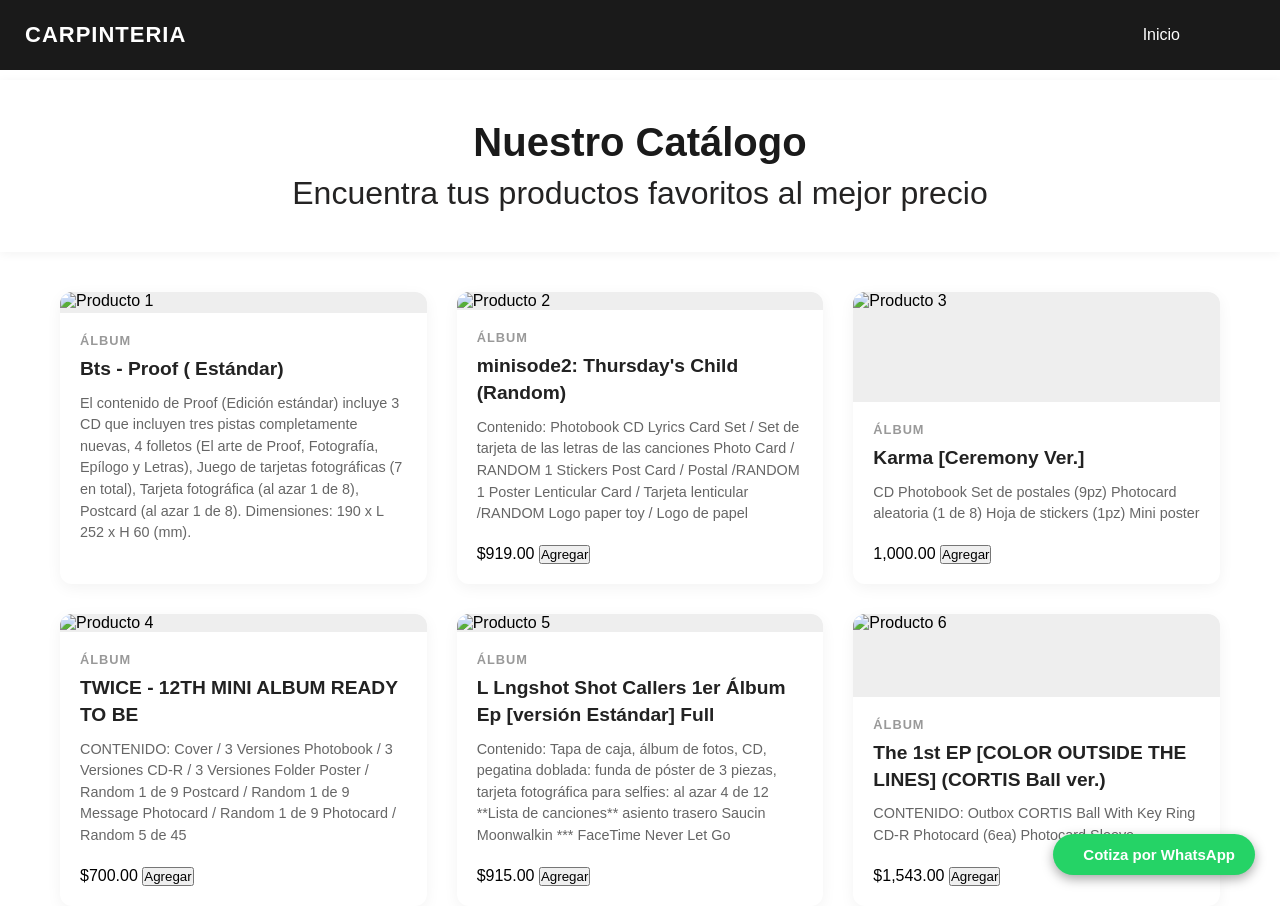
==== secundarios/puertas.html @ e315717f "6" ====
<!DOCTYPE html>
<html lang="en">
<head>
    <meta charset="UTF-8">
    <meta name="viewport" content="width=device-width, initial-scale=1.0">
    <title>Puertas</title>
    <link rel="stylesheet" href="../css/puertas.css">
</head>
<body>
   
    <nav class="navbar">
    <div class="nav-logo">
        <a href="#">CARPINTERIA</a>
    </div>

    <!-- Lista de enlaces de navegación -->
    <ul class="nav-links" id="navLinks">
        <li><a href="../index.html" class="active">Inicio</a></li>
        <li><a href="#" class="active"></a></li>
        <li><a href="#" class="active"></a></li>
        <li><a href="#" class="active"></a></li>
    </ul>

    <!-- Botón de menú hamburguesa para celulares -->
    <button class="nav-toggle" id="navToggle" aria-label="Abrir menú">
        <span class="bar"></span>
        <span class="bar"></span>
        <span class="bar"></span>
    </button>
</nav> 

    <header class="catalog-header">
        <h1>Nuestro Catálogo</h1>
        <p>Encuentra tus productos favoritos al mejor precio</p>
    </header>

    <main class="catalog-container">
        
        <article class="product-card">
            <div class="product-image">
                <img src="../img/ca_album/pood.png" alt="Producto 1">
            </div>
            <div class="product-info">
                <span class="product-category">Álbum</span>
                <h3 class="product-title">Bts - Proof ( Estándar) </h3>
                <p class="product-description">
                    El contenido de Proof (Edición estándar) incluye 3 CD que incluyen tres pistas completamente nuevas, 4 folletos (El arte de Proof, Fotografía, Epílogo y Letras), Juego de tarjetas fotográficas (7 en total), Tarjeta fotográfica (al azar 1 de 8), Postcard (al azar 1 de 8). Dimensiones: 190 x L 252 x H 60 (mm).
                </p>
            </div>
        </article>

        <article class="product-card">
            <div class="product-image">
                <img src="../img/ca_album/bfda4874c59548db0187cb5bb2b33055.png" alt="Producto 2">
            </div>
            <div class="product-info">
                <span class="product-category">Álbum</span>
                <h3 class="product-title">minisode2: Thursday's Child (Random)</h3>
                <p class="product-description">Contenido:
                    Photobook
                    CD
                    Lyrics Card Set / Set de tarjeta de las letras de las canciones
                    Photo Card / RANDOM 1
                    Stickers
                    Post Card / Postal /RANDOM 1
                    Poster
                    Lenticular Card / Tarjeta lenticular /RANDOM
                    Logo paper toy / Logo de papel</p>
                <div class="product-price-action">
                    <span class="product-price">$919.00</span>
                    <button class="add-to-cart-btn" aria-label="Agregar al carrito">
                        <i class="fa-solid fa-cart-shopping"></i> Agregar
                    </button>
                </div>
            </div>
        </article>

        <article class="product-card">
            <div class="product-image">
                <img src="../img/ca_album/61nS3J0l3qL._AC_SL1200_-removebg-preview.png" alt="Producto 3">
            </div>
            <div class="product-info">
                <span class="product-category">Álbum</span>
                <h3 class="product-title">Karma [Ceremony Ver.]</h3>
                <p class="product-description">CD
                    Photobook
                    Set de postales (9pz)
                    Photocard aleatoria (1 de 8)
                    Hoja de stickers (1pz)
                    Mini poster</p>
                    <div class="product-price-action">
                    <span class="product-price">1,000.00</span>
                    <button class="add-to-cart-btn" aria-label="Agregar al carrito">
                        <i class="fa-solid fa-cart-shopping"></i> Agregar
                    </button>
                </div>
            </div>
        </article>

        <article class="product-card">
            <div class="product-image">
                <img src="../img/ca_album/upscalemedia-transformed.jpeg" alt="Producto 4">
            </div>
            <div class="product-info">
                <span class="product-category">Álbum</span>
                <h3 class="product-title">TWICE - 12TH MINI ALBUM READY TO BE</h3>
                <p class="product-description"> CONTENIDO: 
                    Cover / 3 Versiones
                    Photobook / 3 Versiones
                    CD-R / 3 Versiones
                    Folder Poster / Random 1 de 9
                    Postcard / Random 1 de 9
                    Message Photocard / Random 1 de 9
                    Photocard / Random 5 de 45
                </p>
                <div class="product-price-action">
                    <span class="product-price">$700.00</span>
                    <button class="add-to-cart-btn" aria-label="Agregar al carrito">
                        <i class="fa-solid fa-cart-shopping"></i> Agregar
                    </button>
                </div>
            </div>
        </article>
        <article class="product-card">
            <div class="product-image">
                <img src="../img/ca_album/lngshot album aesthetic.jpeg" alt="Producto 5">
            </div>
            <div class="product-info">
                <span class="product-category">Álbum</span>
                <h3 class="product-title">L Lngshot Shot Callers 1er Álbum Ep [versión Estándar] Full</h3>
                <p class="product-description">Contenido: Tapa de caja, álbum de fotos,
                     CD, pegatina doblada: funda de póster de 3 piezas,
                      tarjeta fotográfica para selfies: al azar 4 de 12 
                      **Lista de canciones** asiento trasero Saucin Moonwalkin ***
                       FaceTime Never Let Go </p>
                <div class="product-price-action">
                    <span class="product-price">$915.00</span>
                    <button class="add-to-cart-btn" aria-label="Agregar al carrito">
                        <i class="fa-solid fa-cart-shopping"></i> Agregar
                    </button>
                </div>
            </div>
        </article>
        <article class="product-card">
            <div class="product-image">
                <img src="../img/ca_album/cortis álbum ball ver_ ⊹ ࣪ ˖.jpeg" alt="Producto 6">
            </div>
            <div class="product-info">
                <span class="product-category">Álbum</span>
                <h3 class="product-title">The 1st EP [COLOR OUTSIDE THE LINES] (CORTIS Ball ver.)</h3>
                <p class="product-description"> CONTENIDO:
                    Outbox
                    CORTIS Ball With Key Ring
                    CD-R
                    Photocard (6ea)
                    Photocard Sleeve
                </p>
                <div class="product-price-action">
                    <span class="product-price">$1,543.00</span>
                    <button class="add-to-cart-btn" aria-label="Agregar al carrito">
                        <i class="fa-solid fa-cart-shopping"></i> Agregar
                    </button>
                </div>
            </div>
        </article>
         
    </main>
    <!-- Botón flotante con texto e icono -->
       <a href="https://wa.me/5212221234567?text=Hola,%20me%20interesa%20una%20cotización" target="_blank" class="btn-wsp-cotizar">
    <i class="fa-brands fa-whatsapp"></i>
    <span>Cotiza por WhatsApp</span>
</a>
    <script src="../js/script.js"></script>
</body>
</html>
---- css/puertas.css ----
* {
    margin: 0;
    padding: 0;
    box-sizing: border-box;
    font-family: 'Segoe UI', Tahoma, Geneva, Verdana, sans-serif;
}

.catalog-header {
    text-align: center;
    padding: 40px 20px;
    background-color: #ffffffb4;
    box-shadow: 0 2px 10px rgba(0, 0, 0, 0.05);
    margin-bottom: 40px;
}

.catalog-header h1 {
    font-size: 2.5rem;
    color: #1a1a1a;
    margin-bottom: 10px;
}

.catalog-header p {
    color: #242323;
    font-size: 2.0rem;
}

.catalog-container {
    max-width: 1200px;
    margin: 0 auto;
    padding: 0 20px;
    display: grid;
    grid-template-columns: repeat(auto-fill, minmax(280px, 1fr));
    gap: 30px;
}

.product-card {
    background-color: #ffffff;
    border-radius: 12px;
    overflow: hidden;
    box-shadow: 0 4px 15px rgba(0, 0, 0, 0.05);
    transition: transform 0.3s ease, box-shadow 0.3s ease;
    display: flex;
    flex-direction: column;
}

.product-card:hover {
    transform: translateY(-5px);
    box-shadow: 0 8px 25px rgba(0, 0, 0, 0.15);
}


.product-image {
    width: 100%;
    height: 100%;
    overflow: hidden;
    background-color: #eee;
}

.product-image img {
    width: 100%;
    height: 100%;
    object-fit: cover;
    transition: transform 0.5s ease;
}

.product-card:hover .product-image img {
    transform: scale(1.05); 
}


.product-info {
    padding: 20px;
    display: flex;
    flex-direction: column;
    flex-grow: 1;
}

.product-category {
    font-size: 0.8rem;
    text-transform: uppercase;
    color: #999;
    font-weight: 700;
    letter-spacing: 1px;
    margin-bottom: 8px;
}

.product-title {
    font-size: 1.2rem;
    color: #222;
    margin-bottom: 10px;
    line-height: 1.4;
}

.product-description {
    font-size: 0.9rem;
    color: #666;
    line-height: 1.5;
    margin-bottom: 20px;
}

/* =========================================================
   BOTÓN FLOTANTE DE WHATSAPP
   ========================================================= */
.btn-wsp-cotizar {
    position: fixed;
    bottom: 25px;
    right: 25px;
    display: flex;
    align-items: center;
    gap: 10px;
    background-color: #25d366;
    color: #ffffff;
    padding: 12px 20px;
    border-radius: 50px;
    text-decoration: none;
    font-weight: 600;
    font-size: 15px;
    box-shadow: 0 4px 12px rgba(0, 0, 0, 0.35);
    z-index: 9999;
    transition: transform 0.3s ease, background-color 0.3s ease;
}

.btn-wsp-cotizar i {
    font-size: 22px;
}

.btn-wsp-cotizar:hover {
    background-color: #128c7e;
    transform: translateY(-3px) scale(1.03);
}

/* =========================================================
   ADAPTACIÓN RESPONSIVA (CELULARES)
   ========================================================= */
@media screen and (max-width: 768px) {
    .container .slide .item {
        width: 110px;
        height: 160px;
    }

    .slide .item:nth-child(3) { top: 75%; left: 20px; }
    .slide .item:nth-child(4) { top: 75%; left: 140px; }
    .slide .item:nth-child(5) { top: 75%; left: 260px; }
    .slide .item:nth-child(n + 6) { top: 75%; left: 380px; opacity: 0; }

    .item .content {
        top: 30%;
        left: 25px;
        width: 85%;
    }

    .content .name { font-size: 32px; }
    .content .des { font-size: 13px; }

    /* Ajuste de WhatsApp para celulares */
    .btn-wsp-cotizar {
        bottom: 15px;
        right: 15px;
        padding: 10px 16px;
        font-size: 13px;
    }

    .btn-wsp-cotizar i {
        font-size: 18px;
    }
}
/* Espacio superior para que el navbar no tape el texto "Nuestro Catálogo" */
body {
    padding-top: 80px; 
}

/* NAVBAR BASE */
.navbar {
    position: fixed;
    top: 0;
    left: 0;
    width: 100%;
    height: 70px;
    background-color: #1a1a1a; /* Fondo oscuro sólido */
    display: flex;
    justify-content: space-between;
    align-items: center;
    padding: 0 25px;
    z-index: 10000;
}

.nav-logo a {
    color: #ffffff;
    font-size: 22px;
    font-weight: 800;
    text-decoration: none;
    letter-spacing: 1px;
}

.nav-links {
    display: flex;
    list-style: none;
    gap: 25px;
}

.nav-links a {
    color: #cccccc;
    text-decoration: none;
    font-size: 16px;
    font-weight: 500;
    transition: color 0.3s ease;
}

.nav-links a:hover,
.nav-links a.active {
    color: #ffffff;
}

/* BOTÓN HAMBURGUESA */
.nav-toggle {
    display: none;
    flex-direction: column;
    justify-content: space-between;
    width: 28px;
    height: 20px;
    background: transparent;
    border: none;
    cursor: pointer;
    padding: 0;
}

.nav-toggle .bar {
    height: 3px;
    width: 100%;
    background-color: #ffffff;
    border-radius: 4px;
    transition: all 0.3s ease;
}

/* MENÚ RESPONSIVO PARA MÓVILES */
@media screen and (max-width: 768px) {
    .nav-toggle {
        display: flex; /* Muestra el botón hamburguesa en celular */
    }

    .nav-links {
        position: fixed;
        top: 70px;
        right: -100%; /* Oculto fuera de la pantalla a la derecha */
        width: 100%;
        height: calc(100vh - 70px);
        background-color: #1a1a1a; /* Mismo fondo oscuro */
        flex-direction: column;
        align-items: center;
        justify-content: flex-start;
        padding-top: 50px;
        gap: 30px;
        transition: right 0.4s ease-in-out;
        z-index: 9999;
    }

    /* Clase que se activa con JS al presionar la hamburguesa */
    .nav-links.active {
        right: 0; 
    }

    .nav-links a {
        font-size: 20px;
    }

    /* Transformación del botón a una 'X' */
    .nav-toggle.active .bar:nth-child(1) {
        transform: translateY(8px) rotate(45deg);
    }
    .nav-toggle.active .bar:nth-child(2) {
        opacity: 0;
    }
    .nav-toggle.active .bar:nth-child(3) {
        transform: translateY(-9px) rotate(-45deg);
    }
}
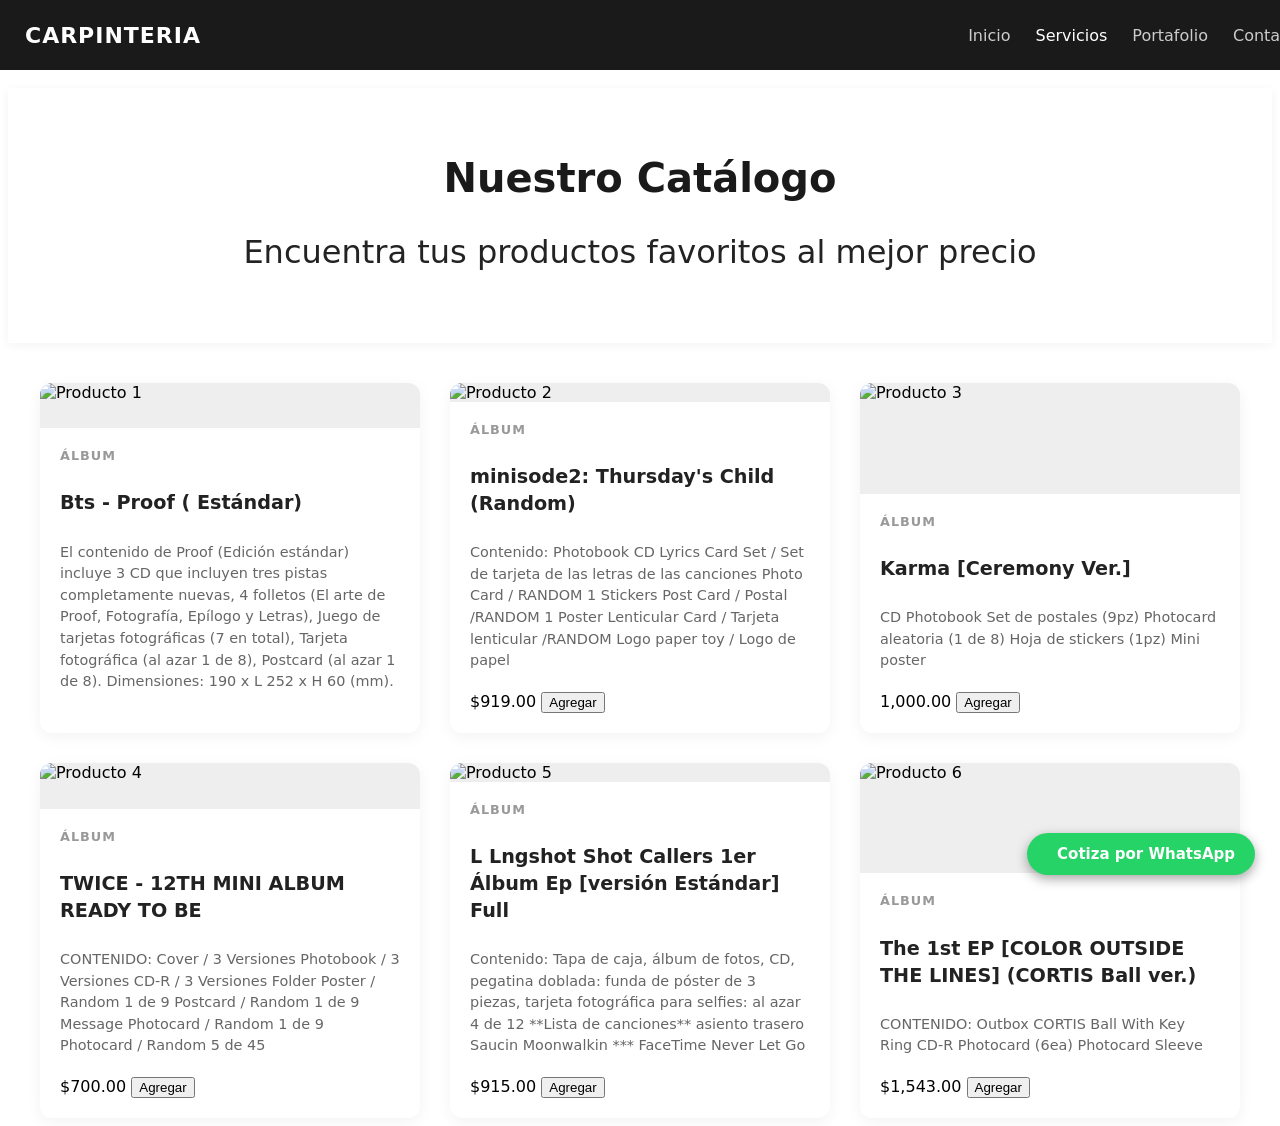
==== commit 8d8e24cb: "5" ====
--- a/secundarios/puertas.html
+++ b/secundarios/puertas.html
@@ -9,26 +9,24 @@
 <body>
    
     <nav class="navbar">
-    <div class="nav-logo">
-        <a href="#">CARPINTERIA</a>
-    </div>
+        <div class="nav-logo">
+            <a href="../index.html">CARPINTERIA</a>
+        </div>
 
-    <!-- Lista de enlaces de navegación -->
-    <ul class="nav-links" id="navLinks">
-        <li><a href="../index.html" class="active">Inicio</a></li>
-        <li><a href="#" class="active"></a></li>
-        <li><a href="#" class="active"></a></li>
-        <li><a href="#" class="active"></a></li>
-    </ul>
+        <ul class="nav-links" id="navLinks">
+            <li><a href="../index.html">Inicio</a></li>
+            <li><a href="#" class="active">Servicios</a></li>
+            <li><a href="#">Portafolio</a></li>
+            <li><a href="#">Contacto</a></li>
+        </ul>
 
-    <!-- Botón de menú hamburguesa para celulares -->
-    <button class="nav-toggle" id="navToggle" aria-label="Abrir menú">
-        <span class="bar"></span>
-        <span class="bar"></span>
-        <span class="bar"></span>
-    </button>
-</nav> 
-
+        <button class="nav-toggle" id="navToggle" aria-label="Abrir menú">
+            <span class="bar"></span>
+            <span class="bar"></span>
+            <span class="bar"></span>
+        </button>
+    </nav>
+    
     <header class="catalog-header">
         <h1>Nuestro Catálogo</h1>
         <p>Encuentra tus productos favoritos al mejor precio</p>
--- a/css/puertas.css
+++ b/css/puertas.css
@@ -1,10 +1,3 @@
-* {
-    margin: 0;
-    padding: 0;
-    box-sizing: border-box;
-    font-family: 'Segoe UI', Tahoma, Geneva, Verdana, sans-serif;
-}
-
 .catalog-header {
     text-align: center;
     padding: 40px 20px;
@@ -164,19 +157,24 @@
         font-size: 18px;
     }
 }
-/* Espacio superior para que el navbar no tape el texto "Nuestro Catálogo" */
+
 body {
+    background-color: #ffffff;
+    font-family: system-ui, -apple-system, BlinkMacSystemFont, 'Segoe UI', Roboto, sans-serif;
+    /* Relleno superior para que la barra fija no tape el título del catálogo */
     padding-top: 80px; 
 }
 
-/* NAVBAR BASE */
+/* =========================================================
+   BARRA DE NAVEGACIÓN
+   ========================================================= */
 .navbar {
     position: fixed;
     top: 0;
     left: 0;
     width: 100%;
     height: 70px;
-    background-color: #1a1a1a; /* Fondo oscuro sólido */
+    background-color: #1a1a1a;
     display: flex;
     justify-content: space-between;
     align-items: center;
@@ -211,7 +209,7 @@
     color: #ffffff;
 }
 
-/* BOTÓN HAMBURGUESA */
+/* Botón Hamburguesa */
 .nav-toggle {
     display: none;
     flex-direction: column;
@@ -231,7 +229,6 @@
     border-radius: 4px;
     transition: all 0.3s ease;
 }
-
 /* MENÚ RESPONSIVO PARA MÓVILES */
 @media screen and (max-width: 768px) {
     .nav-toggle {
@@ -273,4 +270,55 @@
     .nav-toggle.active .bar:nth-child(3) {
         transform: translateY(-9px) rotate(-45deg);
     }
+}
+/* =========================================================
+   ADAPTACIÓN RESPONSIVA (CELULARES)
+   ========================================================= */
+@media screen and (max-width: 768px) {
+    .nav-toggle {
+        display: flex;
+    }
+
+    .nav-links {
+        position: fixed;
+        top: 70px;
+        right: -100%;
+        width: 100%;
+        height: calc(100vh - 70px);
+        background-color: #1a1a1a !important;
+        flex-direction: column;
+        align-items: center;
+        justify-content: flex-start;
+        padding-top: 50px;
+        gap: 30px;
+        transition: right 0.4s ease-in-out;
+        z-index: 9999;
+    }
+
+    /* Menú desplegado */
+    .nav-links.active {
+        right: 0 !important;
+    }
+
+    .nav-links a {
+        font-size: 20px;
+    }
+
+    /* Animación del icono a 'X' */
+    .nav-toggle.active .bar:nth-child(1) {
+        transform: translateY(8px) rotate(45deg);
+    }
+    .nav-toggle.active .bar:nth-child(2) {
+        opacity: 0;
+    }
+    .nav-toggle.active .bar:nth-child(3) {
+        transform: translateY(-9px) rotate(-45deg);
+    }
+
+    .btn-wsp-cotizar {
+        bottom: 15px;
+        right: 15px;
+        padding: 10px 16px;
+        font-size: 13px;
+    }
 }
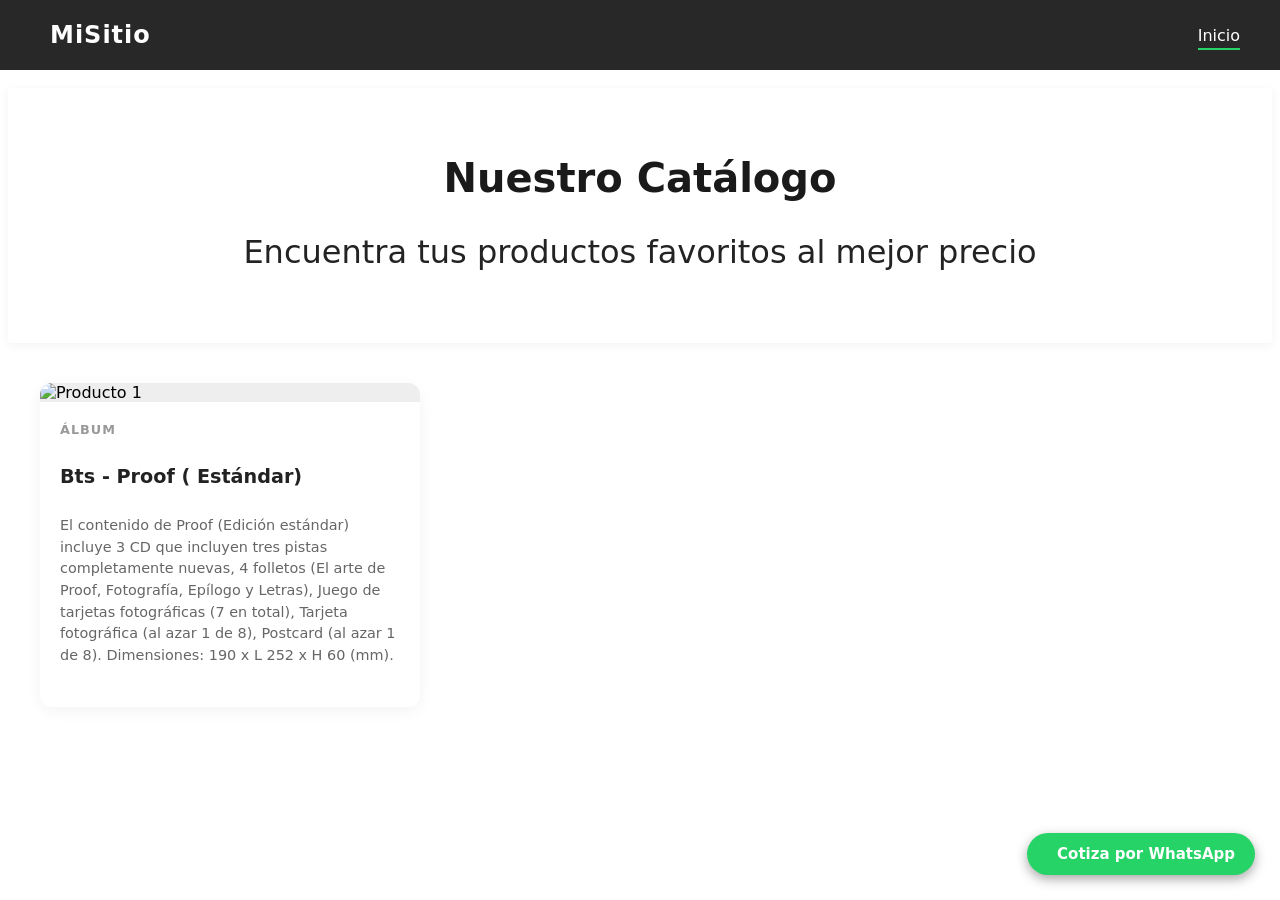
==== commit bbbd47d2: "8" ====
--- a/secundarios/puertas.html
+++ b/secundarios/puertas.html
@@ -7,26 +7,29 @@
     <link rel="stylesheet" href="../css/puertas.css">
 </head>
 <body>
-   
     <nav class="navbar">
-        <div class="nav-logo">
-            <a href="../index.html">CARPINTERIA</a>
-        </div>
+    <div class="nav-logo">
+        <a href="#">MiSitio</a>
+    </div>
 
-        <ul class="nav-links" id="navLinks">
-            <li><a href="../index.html">Inicio</a></li>
-            <li><a href="#" class="active">Servicios</a></li>
-            <li><a href="#">Portafolio</a></li>
-            <li><a href="#">Contacto</a></li>
-        </ul>
+    <!-- Lista de enlaces de navegación -->
+    <ul class="nav-links" id="navLinks">
+        <li><a href="../index.html" class="active">Inicio</a></li>
+        <li><a href="#"></a></li>
+        <li><a href="#"></a></li>
+        <li><a href="#"></a></li>
+    </ul>
 
-        <button class="nav-toggle" id="navToggle" aria-label="Abrir menú">
-            <span class="bar"></span>
-            <span class="bar"></span>
-            <span class="bar"></span>
-        </button>
-    </nav>
-    
+    <!-- Botón de menú hamburguesa para celulares -->
+    <button class="nav-toggle" id="navToggle" aria-label="Abrir menú">
+        <span class="bar"></span>
+        <span class="bar"></span>
+        <span class="bar"></span>
+    </button>
+</nav>
+   <script src="../js/script.js"></script>
+</body>
+<body>
     <header class="catalog-header">
         <h1>Nuestro Catálogo</h1>
         <p>Encuentra tus productos favoritos al mejor precio</p>
@@ -46,121 +49,6 @@
                 </p>
             </div>
         </article>
-
-        <article class="product-card">
-            <div class="product-image">
-                <img src="../img/ca_album/bfda4874c59548db0187cb5bb2b33055.png" alt="Producto 2">
-            </div>
-            <div class="product-info">
-                <span class="product-category">Álbum</span>
-                <h3 class="product-title">minisode2: Thursday's Child (Random)</h3>
-                <p class="product-description">Contenido:
-                    Photobook
-                    CD
-                    Lyrics Card Set / Set de tarjeta de las letras de las canciones
-                    Photo Card / RANDOM 1
-                    Stickers
-                    Post Card / Postal /RANDOM 1
-                    Poster
-                    Lenticular Card / Tarjeta lenticular /RANDOM
-                    Logo paper toy / Logo de papel</p>
-                <div class="product-price-action">
-                    <span class="product-price">$919.00</span>
-                    <button class="add-to-cart-btn" aria-label="Agregar al carrito">
-                        <i class="fa-solid fa-cart-shopping"></i> Agregar
-                    </button>
-                </div>
-            </div>
-        </article>
-
-        <article class="product-card">
-            <div class="product-image">
-                <img src="../img/ca_album/61nS3J0l3qL._AC_SL1200_-removebg-preview.png" alt="Producto 3">
-            </div>
-            <div class="product-info">
-                <span class="product-category">Álbum</span>
-                <h3 class="product-title">Karma [Ceremony Ver.]</h3>
-                <p class="product-description">CD
-                    Photobook
-                    Set de postales (9pz)
-                    Photocard aleatoria (1 de 8)
-                    Hoja de stickers (1pz)
-                    Mini poster</p>
-                    <div class="product-price-action">
-                    <span class="product-price">1,000.00</span>
-                    <button class="add-to-cart-btn" aria-label="Agregar al carrito">
-                        <i class="fa-solid fa-cart-shopping"></i> Agregar
-                    </button>
-                </div>
-            </div>
-        </article>
-
-        <article class="product-card">
-            <div class="product-image">
-                <img src="../img/ca_album/upscalemedia-transformed.jpeg" alt="Producto 4">
-            </div>
-            <div class="product-info">
-                <span class="product-category">Álbum</span>
-                <h3 class="product-title">TWICE - 12TH MINI ALBUM READY TO BE</h3>
-                <p class="product-description"> CONTENIDO: 
-                    Cover / 3 Versiones
-                    Photobook / 3 Versiones
-                    CD-R / 3 Versiones
-                    Folder Poster / Random 1 de 9
-                    Postcard / Random 1 de 9
-                    Message Photocard / Random 1 de 9
-                    Photocard / Random 5 de 45
-                </p>
-                <div class="product-price-action">
-                    <span class="product-price">$700.00</span>
-                    <button class="add-to-cart-btn" aria-label="Agregar al carrito">
-                        <i class="fa-solid fa-cart-shopping"></i> Agregar
-                    </button>
-                </div>
-            </div>
-        </article>
-        <article class="product-card">
-            <div class="product-image">
-                <img src="../img/ca_album/lngshot album aesthetic.jpeg" alt="Producto 5">
-            </div>
-            <div class="product-info">
-                <span class="product-category">Álbum</span>
-                <h3 class="product-title">L Lngshot Shot Callers 1er Álbum Ep [versión Estándar] Full</h3>
-                <p class="product-description">Contenido: Tapa de caja, álbum de fotos,
-                     CD, pegatina doblada: funda de póster de 3 piezas,
-                      tarjeta fotográfica para selfies: al azar 4 de 12 
-                      **Lista de canciones** asiento trasero Saucin Moonwalkin ***
-                       FaceTime Never Let Go </p>
-                <div class="product-price-action">
-                    <span class="product-price">$915.00</span>
-                    <button class="add-to-cart-btn" aria-label="Agregar al carrito">
-                        <i class="fa-solid fa-cart-shopping"></i> Agregar
-                    </button>
-                </div>
-            </div>
-        </article>
-        <article class="product-card">
-            <div class="product-image">
-                <img src="../img/ca_album/cortis álbum ball ver_ ⊹ ࣪ ˖.jpeg" alt="Producto 6">
-            </div>
-            <div class="product-info">
-                <span class="product-category">Álbum</span>
-                <h3 class="product-title">The 1st EP [COLOR OUTSIDE THE LINES] (CORTIS Ball ver.)</h3>
-                <p class="product-description"> CONTENIDO:
-                    Outbox
-                    CORTIS Ball With Key Ring
-                    CD-R
-                    Photocard (6ea)
-                    Photocard Sleeve
-                </p>
-                <div class="product-price-action">
-                    <span class="product-price">$1,543.00</span>
-                    <button class="add-to-cart-btn" aria-label="Agregar al carrito">
-                        <i class="fa-solid fa-cart-shopping"></i> Agregar
-                    </button>
-                </div>
-            </div>
-        </article>
          
     </main>
     <!-- Botón flotante con texto e icono -->
@@ -168,6 +56,6 @@
     <i class="fa-brands fa-whatsapp"></i>
     <span>Cotiza por WhatsApp</span>
 </a>
-    <script src="../js/script.js"></script>
+    
 </body>
 </html>
--- a/css/puertas.css
+++ b/css/puertas.css
@@ -164,7 +164,6 @@
     /* Relleno superior para que la barra fija no tape el título del catálogo */
     padding-top: 80px; 
 }
-
 /* =========================================================
    BARRA DE NAVEGACIÓN
    ========================================================= */
@@ -174,17 +173,19 @@
     left: 0;
     width: 100%;
     height: 70px;
-    background-color: #1a1a1a;
+    background: rgba(17, 17, 17, 0.9);
+    backdrop-filter: blur(10px); /* Efecto cristalino */
     display: flex;
     justify-content: space-between;
     align-items: center;
-    padding: 0 25px;
-    z-index: 10000;
+    padding: 0 50px;
+    z-index: 10000; /* Siempre por encima del carrusel */
+    transition: background 0.3s ease;
 }
 
 .nav-logo a {
-    color: #ffffff;
-    font-size: 22px;
+    color: #fff;
+    font-size: 24px;
     font-weight: 800;
     text-decoration: none;
     letter-spacing: 1px;
@@ -193,20 +194,38 @@
 .nav-links {
     display: flex;
     list-style: none;
-    gap: 25px;
+    gap: 30px;
 }
 
 .nav-links a {
-    color: #cccccc;
+    color: #ccc;
     text-decoration: none;
     font-size: 16px;
     font-weight: 500;
     transition: color 0.3s ease;
+    position: relative;
+}
+
+/* Efecto hover interactivo (Línea animada) */
+.nav-links a::after {
+    content: '';
+    position: absolute;
+    bottom: -5px;
+    left: 0;
+    width: 0%;
+    height: 2px;
+    background-color: #25d366;
+    transition: width 0.3s ease;
 }
 
 .nav-links a:hover,
 .nav-links a.active {
-    color: #ffffff;
+    color: #fff;
+}
+
+.nav-links a:hover::after,
+.nav-links a.active::after {
+    width: 100%;
 }
 
 /* Botón Hamburguesa */
@@ -214,8 +233,8 @@
     display: none;
     flex-direction: column;
     justify-content: space-between;
-    width: 28px;
-    height: 20px;
+    width: 30px;
+    height: 21px;
     background: transparent;
     border: none;
     cursor: pointer;
@@ -225,88 +244,49 @@
 .nav-toggle .bar {
     height: 3px;
     width: 100%;
-    background-color: #ffffff;
-    border-radius: 4px;
+    background-color: #fff;
+    border-radius: 10px;
     transition: all 0.3s ease;
 }
-/* MENÚ RESPONSIVO PARA MÓVILES */
+
+/* =========================================================
+   RESPONSIVO (CELULARES Y TABLETAS)
+   ========================================================= */
 @media screen and (max-width: 768px) {
-    .nav-toggle {
-        display: flex; /* Muestra el botón hamburguesa en celular */
-    }
-
-    .nav-links {
-        position: fixed;
-        top: 70px;
-        right: -100%; /* Oculto fuera de la pantalla a la derecha */
-        width: 100%;
-        height: calc(100vh - 70px);
-        background-color: #1a1a1a; /* Mismo fondo oscuro */
-        flex-direction: column;
-        align-items: center;
-        justify-content: flex-start;
-        padding-top: 50px;
-        gap: 30px;
-        transition: right 0.4s ease-in-out;
-        z-index: 9999;
-    }
-
-    /* Clase que se activa con JS al presionar la hamburguesa */
-    .nav-links.active {
-        right: 0; 
-    }
-
-    .nav-links a {
-        font-size: 20px;
-    }
-
-    /* Transformación del botón a una 'X' */
-    .nav-toggle.active .bar:nth-child(1) {
-        transform: translateY(8px) rotate(45deg);
-    }
-    .nav-toggle.active .bar:nth-child(2) {
-        opacity: 0;
-    }
-    .nav-toggle.active .bar:nth-child(3) {
-        transform: translateY(-9px) rotate(-45deg);
-    }
-}
-/* =========================================================
-   ADAPTACIÓN RESPONSIVA (CELULARES)
-   ========================================================= */
-@media screen and (max-width: 768px) {
+    .navbar {
+        padding: 0 20px;
+    }
+
     .nav-toggle {
         display: flex;
     }
 
+    /* Menú desplegable móvil */
     .nav-links {
         position: fixed;
         top: 70px;
         right: -100%;
         width: 100%;
         height: calc(100vh - 70px);
-        background-color: #1a1a1a !important;
+        background: rgba(17, 17, 17, 0.98);
         flex-direction: column;
         align-items: center;
-        justify-content: flex-start;
-        padding-top: 50px;
-        gap: 30px;
+        justify-content: center;
+        gap: 40px;
         transition: right 0.4s ease-in-out;
-        z-index: 9999;
-    }
-
-    /* Menú desplegado */
+    }
+
     .nav-links.active {
-        right: 0 !important;
+        right: 0;
     }
 
     .nav-links a {
         font-size: 20px;
     }
 
-    /* Animación del icono a 'X' */
+    /* Animación del botón hamburguesa a 'X' */
     .nav-toggle.active .bar:nth-child(1) {
-        transform: translateY(8px) rotate(45deg);
+        transform: translateY(9px) rotate(45deg);
     }
     .nav-toggle.active .bar:nth-child(2) {
         opacity: 0;
@@ -314,11 +294,4 @@
     .nav-toggle.active .bar:nth-child(3) {
         transform: translateY(-9px) rotate(-45deg);
     }
-
-    .btn-wsp-cotizar {
-        bottom: 15px;
-        right: 15px;
-        padding: 10px 16px;
-        font-size: 13px;
-    }
 }
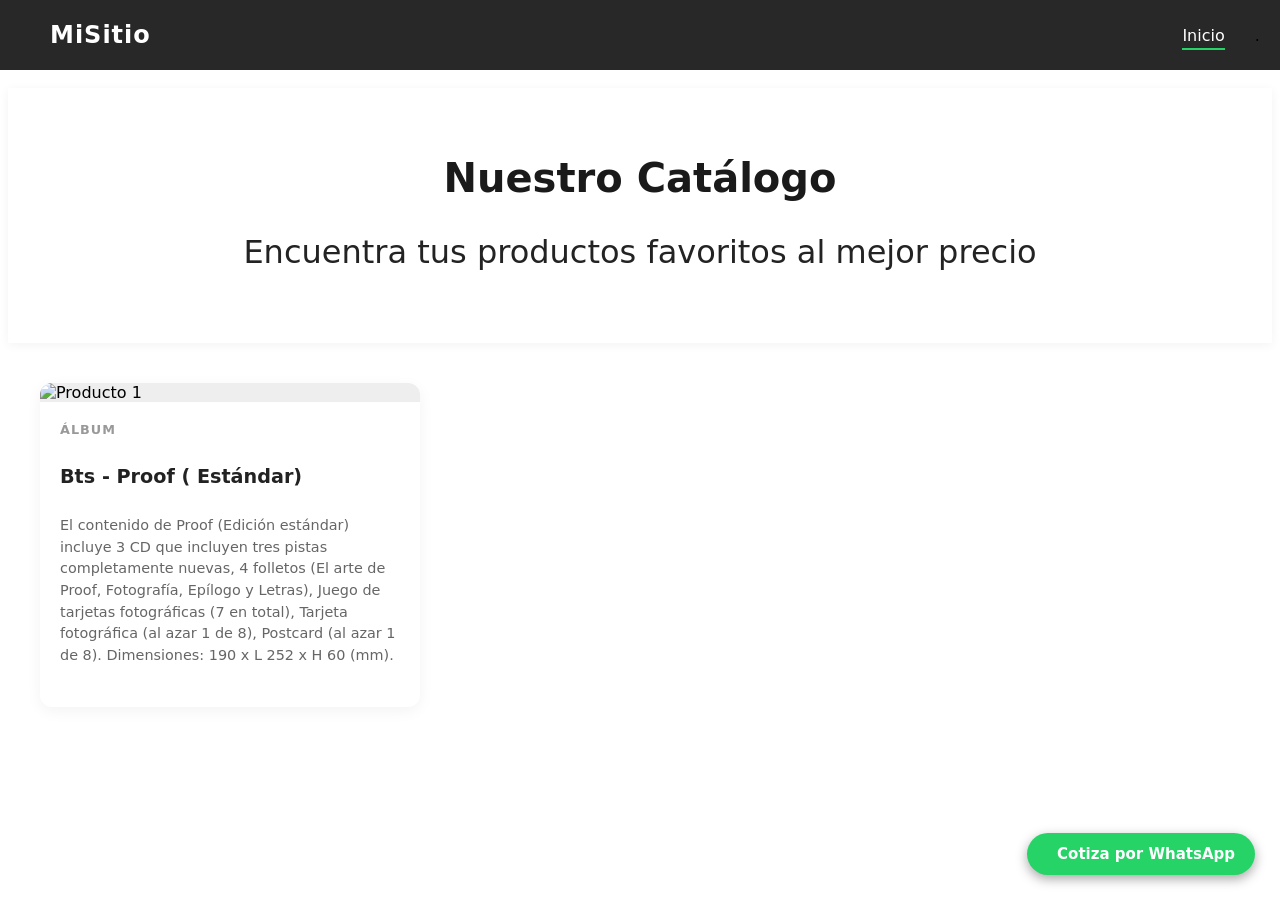
==== commit 7386c21b: "7" ====
--- a/secundarios/puertas.html
+++ b/secundarios/puertas.html
@@ -15,9 +15,9 @@
     <!-- Lista de enlaces de navegación -->
     <ul class="nav-links" id="navLinks">
         <li><a href="../index.html" class="active">Inicio</a></li>
-        <li><a href="#"></a></li>
-        <li><a href="#"></a></li>
-        <li><a href="#"></a></li>
+        <li><a href="#"></a>.</li>
+        <li><a href="#"></a>.</li>
+        <li><a href="#"></a>.</li>
     </ul>
 
     <!-- Botón de menú hamburguesa para celulares -->
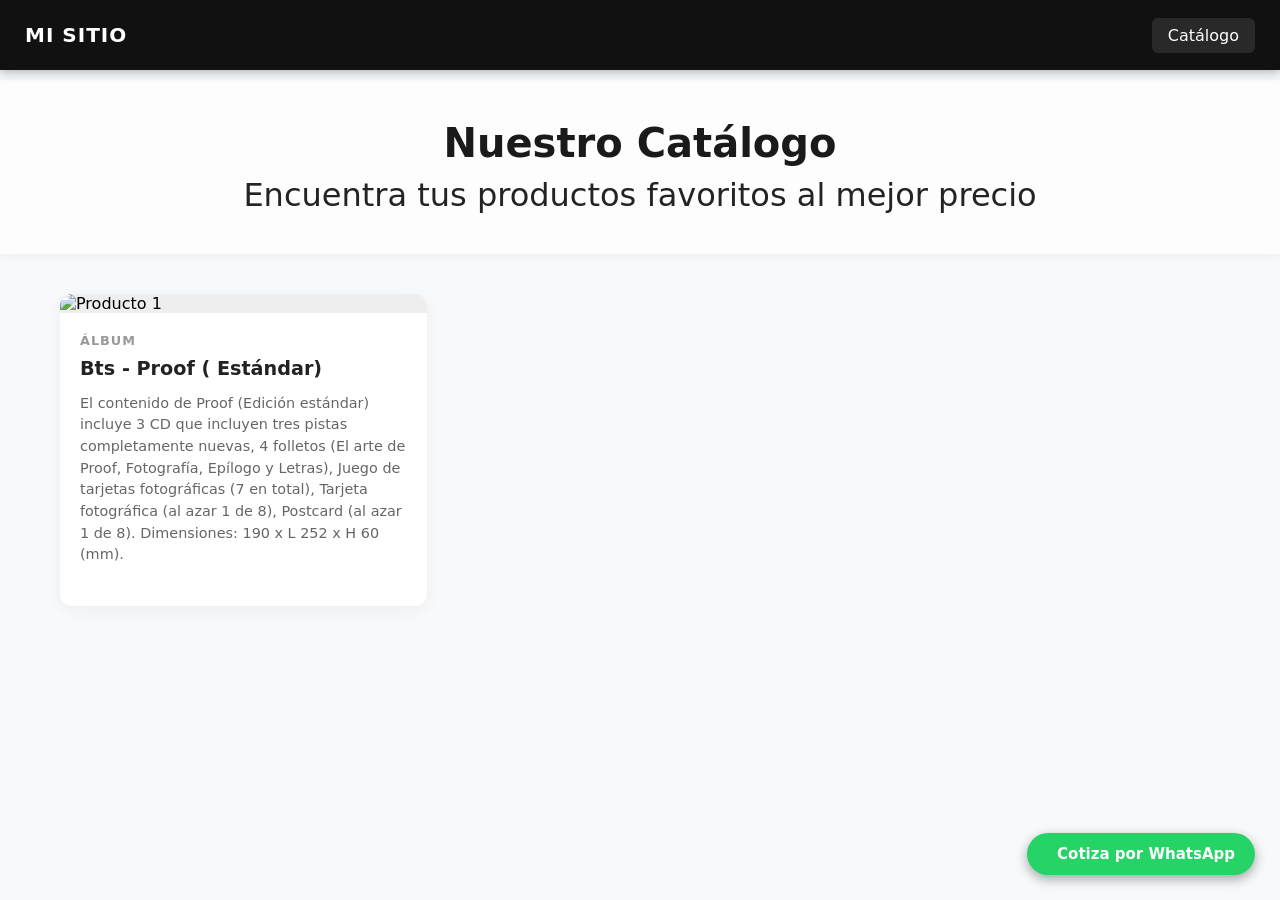
==== commit 189cbda9: "siu" ====
--- a/secundarios/puertas.html
+++ b/secundarios/puertas.html
@@ -8,26 +8,25 @@
 </head>
 <body>
     <nav class="navbar">
-    <div class="nav-logo">
-        <a href="#">MiSitio</a>
-    </div>
+        <div class="nav-brand">
+            <a href="#">MI SITIO</a>
+        </div>
 
-    <!-- Lista de enlaces de navegación -->
-    <ul class="nav-links" id="navLinks">
-        <li><a href="../index.html" class="active">Inicio</a></li>
-        <li><a href="#"></a>.</li>
-        <li><a href="#"></a>.</li>
-        <li><a href="#"></a>.</li>
-    </ul>
+        <!-- Menú de un solo apartado -->
+        <ul class="nav-menu" id="navMenu">
+            <li><a href="#" class="nav-link active">Catálogo</a></li>
+        </ul>
 
-    <!-- Botón de menú hamburguesa para celulares -->
-    <button class="nav-toggle" id="navToggle" aria-label="Abrir menú">
-        <span class="bar"></span>
-        <span class="bar"></span>
-        <span class="bar"></span>
-    </button>
-</nav>
-   <script src="../js/script.js"></script>
+        <!-- Botón Hamburguesa para Móviles -->
+        <button class="nav-toggle" id="navToggle" aria-label="Abrir menú">
+            <span class="line"></span>
+            <span class="line"></span>
+            <span class="line"></span>
+        </button>
+    </nav>
+
+    <!-- Vincula tu archivo JS al final del body -->
+    <script src="/js/script.js"></script>
 </body>
 <body>
     <header class="catalog-header">
--- a/css/puertas.css
+++ b/css/puertas.css
@@ -158,140 +158,134 @@
     }
 }
 
+/* RESET BÁSICO */
+* {
+    margin: 0;
+    padding: 0;
+    box-sizing: border-box;
+}
+
 body {
-    background-color: #ffffff;
     font-family: system-ui, -apple-system, BlinkMacSystemFont, 'Segoe UI', Roboto, sans-serif;
-    /* Relleno superior para que la barra fija no tape el título del catálogo */
+    background-color: #f8f9fa;
+    /* Relleno superior para que la barra no tape el contenido de la página */
     padding-top: 80px; 
 }
-/* =========================================================
-   BARRA DE NAVEGACIÓN
-   ========================================================= */
+
+/* NAVBAR CONTENEDOR */
 .navbar {
     position: fixed;
     top: 0;
     left: 0;
     width: 100%;
     height: 70px;
-    background: rgba(17, 17, 17, 0.9);
-    backdrop-filter: blur(10px); /* Efecto cristalino */
+    background-color: #111111;
     display: flex;
     justify-content: space-between;
     align-items: center;
-    padding: 0 50px;
-    z-index: 10000; /* Siempre por encima del carrusel */
-    transition: background 0.3s ease;
-}
-
-.nav-logo a {
-    color: #fff;
-    font-size: 24px;
+    padding: 0 25px;
+    box-shadow: 0 2px 10px rgba(0, 0, 0, 0.3);
+    z-index: 10000;
+}
+
+/* LOGO / NOMBRE */
+.nav-brand a {
+    color: #ffffff;
+    font-size: 20px;
     font-weight: 800;
     text-decoration: none;
     letter-spacing: 1px;
 }
 
-.nav-links {
+/* MENÚ (DESKTOP) */
+.nav-menu {
     display: flex;
     list-style: none;
-    gap: 30px;
-}
-
-.nav-links a {
-    color: #ccc;
+}
+
+.nav-link {
+    color: #cccccc;
     text-decoration: none;
     font-size: 16px;
     font-weight: 500;
-    transition: color 0.3s ease;
-    position: relative;
-}
-
-/* Efecto hover interactivo (Línea animada) */
-.nav-links a::after {
-    content: '';
-    position: absolute;
-    bottom: -5px;
-    left: 0;
-    width: 0%;
-    height: 2px;
-    background-color: #25d366;
-    transition: width 0.3s ease;
-}
-
-.nav-links a:hover,
-.nav-links a.active {
-    color: #fff;
-}
-
-.nav-links a:hover::after,
-.nav-links a.active::after {
-    width: 100%;
-}
-
-/* Botón Hamburguesa */
+    padding: 8px 16px;
+    border-radius: 6px;
+    transition: all 0.3s ease;
+}
+
+.nav-link:hover,
+.nav-link.active {
+    color: #ffffff;
+    background-color: rgba(255, 255, 255, 0.1);
+}
+
+/* BOTÓN HAMBURGUESA */
 .nav-toggle {
     display: none;
     flex-direction: column;
     justify-content: space-between;
-    width: 30px;
-    height: 21px;
+    width: 26px;
+    height: 18px;
     background: transparent;
     border: none;
     cursor: pointer;
     padding: 0;
 }
 
-.nav-toggle .bar {
+.nav-toggle .line {
+    width: 100%;
     height: 3px;
-    width: 100%;
-    background-color: #fff;
-    border-radius: 10px;
-    transition: all 0.3s ease;
-}
-
-/* =========================================================
-   RESPONSIVO (CELULARES Y TABLETAS)
-   ========================================================= */
+    background-color: #ffffff;
+    border-radius: 2px;
+    transition: all 0.3s ease-in-out;
+}
+
+/* ==========================================
+   ESTILOS RESPONSIVOS (CELULARES)
+   ========================================== */
 @media screen and (max-width: 768px) {
-    .navbar {
-        padding: 0 20px;
-    }
-
     .nav-toggle {
         display: flex;
     }
 
-    /* Menú desplegable móvil */
-    .nav-links {
+    .nav-menu {
         position: fixed;
         top: 70px;
-        right: -100%;
+        left: 0;
         width: 100%;
-        height: calc(100vh - 70px);
-        background: rgba(17, 17, 17, 0.98);
+        background-color: #111111;
         flex-direction: column;
         align-items: center;
-        justify-content: center;
-        gap: 40px;
-        transition: right 0.4s ease-in-out;
-    }
-
-    .nav-links.active {
-        right: 0;
-    }
-
-    .nav-links a {
-        font-size: 20px;
-    }
-
-    /* Animación del botón hamburguesa a 'X' */
-    .nav-toggle.active .bar:nth-child(1) {
-        transform: translateY(9px) rotate(45deg);
-    }
-    .nav-toggle.active .bar:nth-child(2) {
+        padding: 25px 0;
+        /* Efecto de desplegado suave */
         opacity: 0;
-    }
-    .nav-toggle.active .bar:nth-child(3) {
-        transform: translateY(-9px) rotate(-45deg);
+        visibility: hidden;
+        transform: translateY(-10px);
+        transition: all 0.3s ease-in-out;
+        z-index: 9999;
+        border-top: 1px solid #222222;
+    }
+
+    /* Clase activa para mostrar menú en celular */
+    .nav-menu.is-active {
+        opacity: 1;
+        visibility: visible;
+        transform: translateY(0);
+    }
+
+    .nav-link {
+        font-size: 18px;
+        padding: 12px 24px;
+    }
+
+    /* Animación del icono a X al abrir */
+    .nav-toggle.is-active .line:nth-child(1) {
+        transform: translateY(7.5px) rotate(45deg);
+    }
+    .nav-toggle.is-active .line:nth-child(2) {
+        opacity: 0;
+    }
+    .nav-toggle.is-active .line:nth-child(3) {
+        transform: translateY(-7.5px) rotate(-45deg);
     }
 }
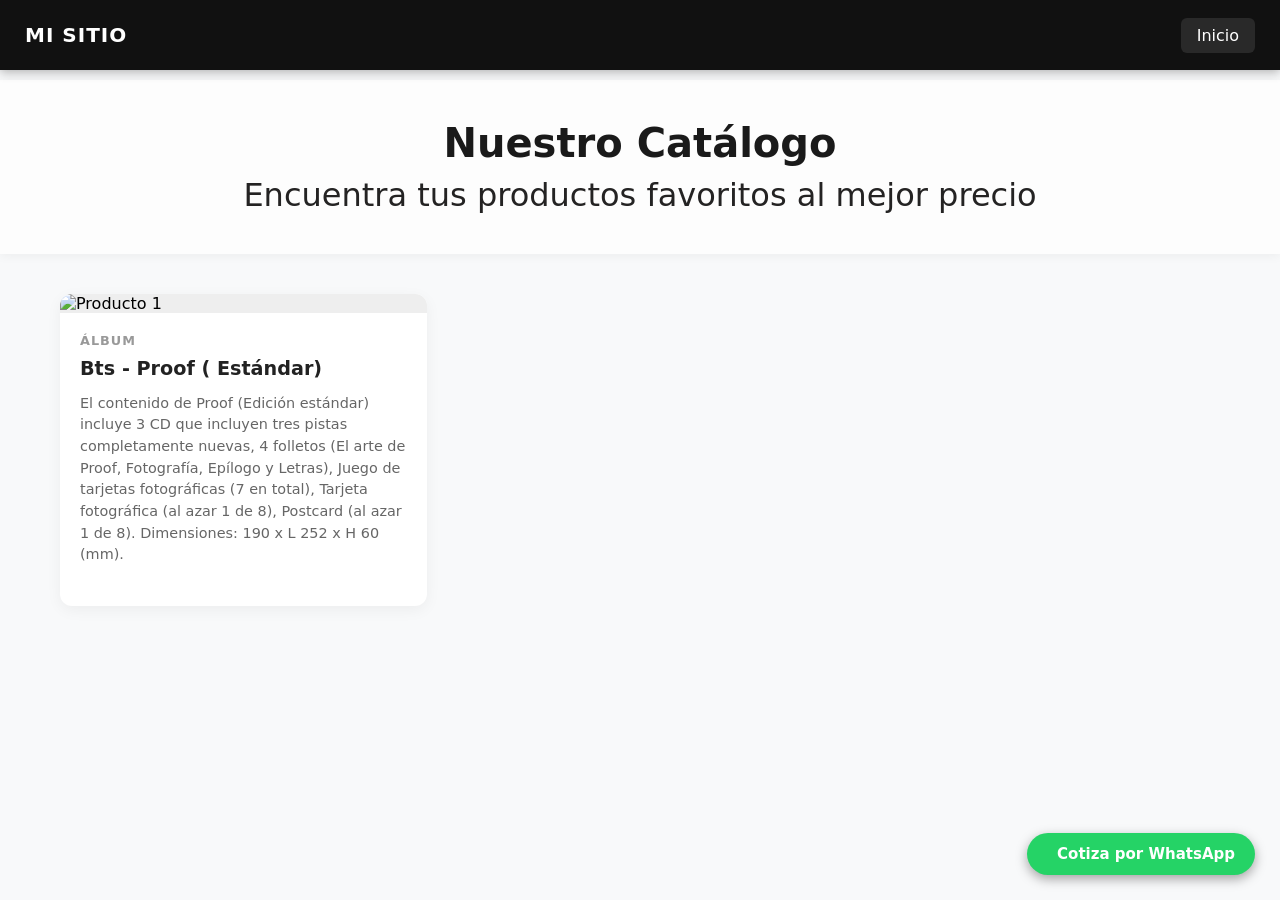
==== commit fc61f28d: "99" ====
--- a/secundarios/puertas.html
+++ b/secundarios/puertas.html
@@ -14,7 +14,7 @@
 
         <!-- Menú de un solo apartado -->
         <ul class="nav-menu" id="navMenu">
-            <li><a href="#" class="nav-link active">Catálogo</a></li>
+            <li><a href="../index.html" class="nav-link active">Inicio</a></li>
         </ul>
 
         <!-- Botón Hamburguesa para Móviles -->
@@ -26,7 +26,7 @@
     </nav>
 
     <!-- Vincula tu archivo JS al final del body -->
-    <script src="/js/script.js"></script>
+    <script src="../js/script1.js"></script>
 </body>
 <body>
     <header class="catalog-header">
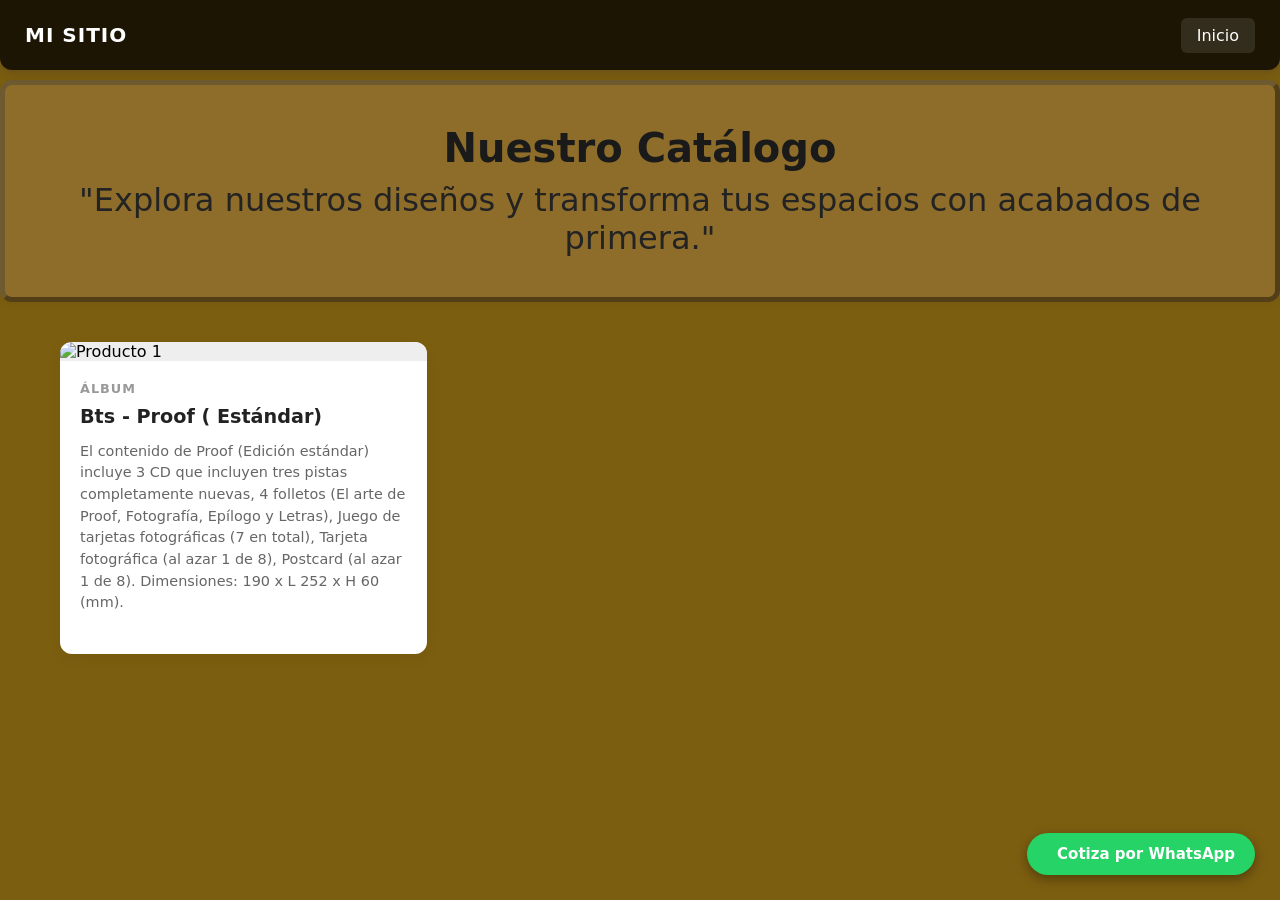
==== commit 2d0f8b18: "op" ====
--- a/secundarios/puertas.html
+++ b/secundarios/puertas.html
@@ -31,7 +31,7 @@
 <body>
     <header class="catalog-header">
         <h1>Nuestro Catálogo</h1>
-        <p>Encuentra tus productos favoritos al mejor precio</p>
+        <p>"Explora nuestros diseños y transforma tus espacios con acabados de primera."</p>
     </header>
 
     <main class="catalog-container">
--- a/css/puertas.css
+++ b/css/puertas.css
@@ -1,9 +1,11 @@
 .catalog-header {
     text-align: center;
     padding: 40px 20px;
-    background-color: #ffffffb4;
+    background-color: #c9a27e3a;
     box-shadow: 0 2px 10px rgba(0, 0, 0, 0.05);
     margin-bottom: 40px;
+    border-radius: 12px;
+    border: 5px outset #42403e6b;
 }
 
 .catalog-header h1 {
@@ -167,7 +169,7 @@
 
 body {
     font-family: system-ui, -apple-system, BlinkMacSystemFont, 'Segoe UI', Roboto, sans-serif;
-    background-color: #f8f9fa;
+    background-color: #7C5E10;
     /* Relleno superior para que la barra no tape el contenido de la página */
     padding-top: 80px; 
 }
@@ -179,13 +181,14 @@
     left: 0;
     width: 100%;
     height: 70px;
-    background-color: #111111;
+    background-color: #000000c5;
     display: flex;
     justify-content: space-between;
     align-items: center;
     padding: 0 25px;
-    box-shadow: 0 2px 10px rgba(0, 0, 0, 0.3);
+    box-shadow: 0 2px 10px rgba(54, 44, 44, 0.3);
     z-index: 10000;
+    border-radius: 0 0 12px 12px;
 }
 
 /* LOGO / NOMBRE */
